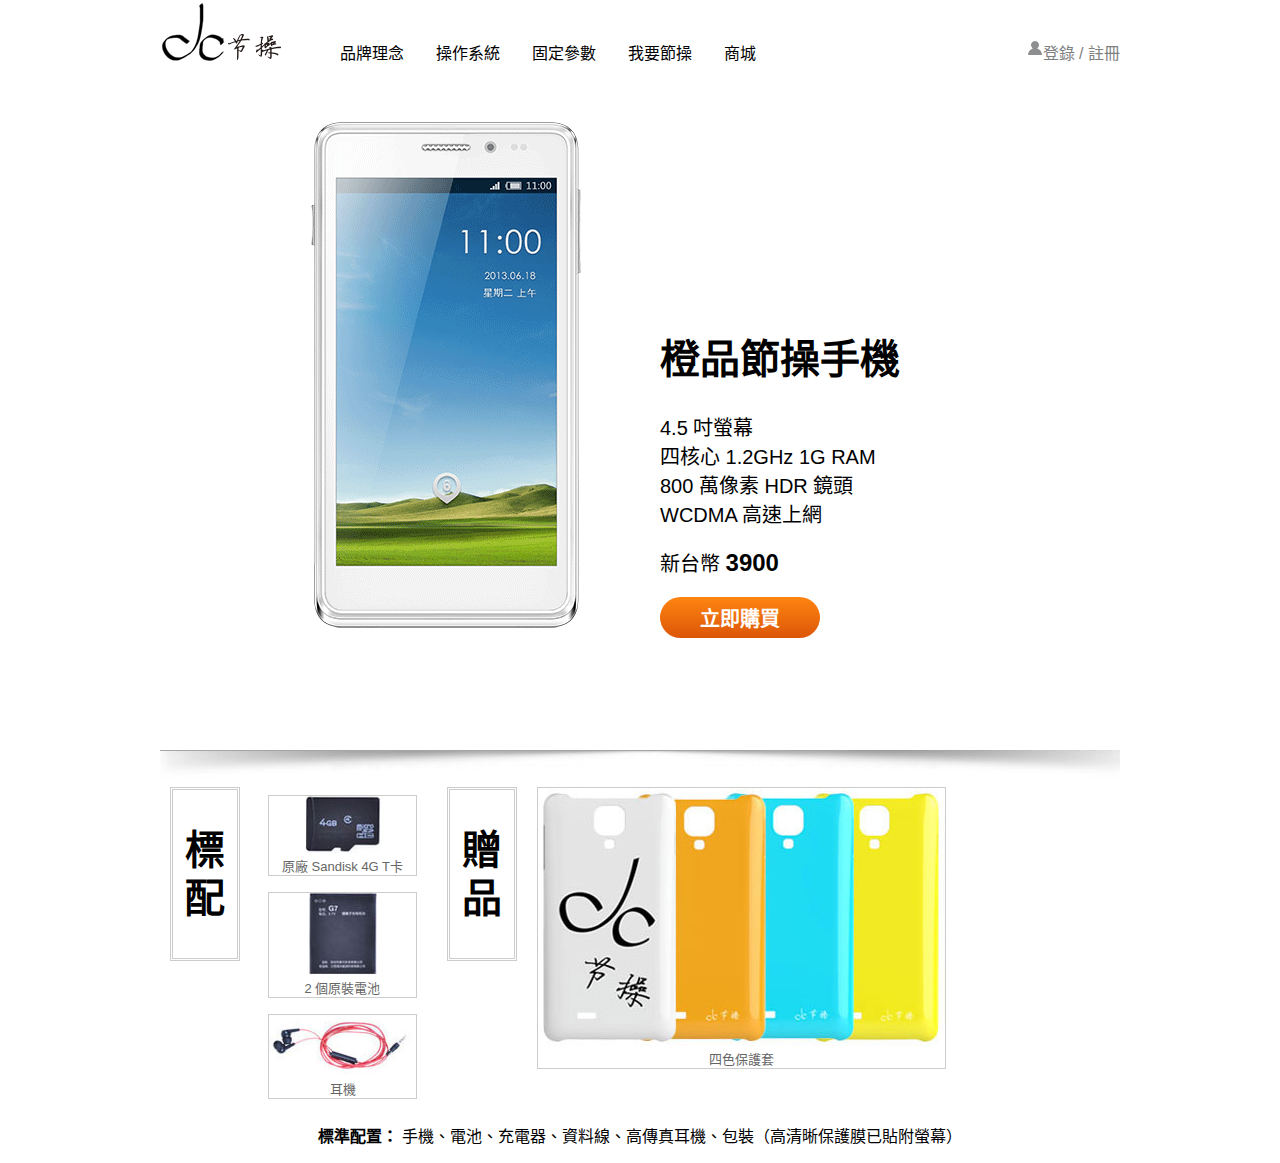
==== hw1/index.html @ b90540cc "HW1" ====
<!doctype html>
<html lang="zh-TW">
<head>
	<meta charset="UTF-8">
	<title>節操手機</title>
	<link rel="stylesheet" href="css/normalize.css">
	<link rel="stylesheet" href="css/styles.css">
</head>
<body>
	<div class="container">
		<header>
			<img src="images/logo.png">
			<ul>
				<li>品牌理念</li>
				<li>操作系統</li>
				<li>固定參數</li>
				<li>我要節操</li>
				<li>商城</li>
			</ul>
			<div><img src="images/login.png">登錄 / 註冊</div>
		</header>
		 <section class="info">
		 	<!-- <img src="images/phone.png" alt=""> -->
			<h1>橙品節操手機</h1>  
			<ul>
				<li>4.5 吋螢幕</li>
				<li>四核心 1.2GHz 1G RAM</li>
				<li>800 萬像素 HDR 鏡頭</li>
				<li>WCDMA 高速上網</li>
			</ul>
			<p>新台幣 <span class="price">3900</span></p>
			<button>立即購買</button>
		</section> 
		<img src="images/shadow.png" alt="">

		<section class="attachment">
			<h2 class="left">
				標配
			</h2>
			<ul class="left">
				<li>
					<figure>
						<img src="images/sd.png" ale="">
						<figcaption>原廠 Sandisk 4G T卡</figcaption>
					</figure>
				</li>
				<li>
					<figure>
						<img src="images/battery.png" ale="">
						<figcaption>2 個原裝電池</figcaption>
					</figure>
				</li>
				<li>
					<figure>
						<img src="images/ear.png" ale="">
						<figcaption>耳機</figcaption>
					</figure>
				</li>
			</ul>
			<h2 class="left">贈品</h2>
			<figure class="left">
				<img src="images/cover.png" ale="">
				<figcaption>四色保護套</figcaption>
			</figure>
			<p>
				<span>標準配置：</span>

				手機、電池、充電器、資料線、高傳真耳機、包裝（高清晰保護膜已貼附螢幕）
			</p>	
		</section>
	</div>
</body>

</html>
---- hw1/css/styles.css ----
.container{
  width: 960px;
  margin: 0 auto;
}
header img{
float:left;
}
header ul{
	list-style-type:none;
  float:left;
  margin-top:1.5em;
}
header li{
	float:left;
  margin:1em;
}
header div{
	color:gray;
  float:right;
  margin-top:2.5em;
}
.info {
font-size: 20px;
  background: url('../images/phone.png') no-repeat 150px center ;
  height: 550px;
  padding-left:500px;
  padding-top: 200px;
  
}
.info h1{
font-size: 40px;
  padding-top:100px;
}
.info ul{
list-style-type: none;
  padding: 0;
}
.info .price{
font-size: 24px;
}
.info button{
border: 0;
  background: -webkit-linear-gradient(top,  #fe8511 0%,#dc5608 100%); /* Chrome10+,Safari5.1+ */
  border-radius: 100px;
  padding: 0.3em 2em;
  color: #fff;
  font-weight: bold;
}
.attachment .left{
float:left;
}
.attachment h2{
	font-size:40px;
  width:40px;
  margin-right:20px;
  border:3px double #ccc;
  padding:0.9em 0.3em;
  line-height:1.2;
  margin-left:10px;
  margin-top:0;
}
.attachment ul{
	margin-top:0;
  margin-right:12px;
  list-style-type:none;
  padding-left:0;
}
.attachment li{
	padding:0.5em;
  border-top:0;
}
.attachment li:first-child figure{
	border-top:1px solid #ccc
}
.attachment p{
	text-align:center;
  clear:left;
}
.attachment figure{
	 margin:0px;
  text-align:center;
  color:#666;
  font-size:13px;
  border:1px solid #ccc;
}
.attachment .head{
	font-weight:bold;
}
span{
  font-weight: bold;
}
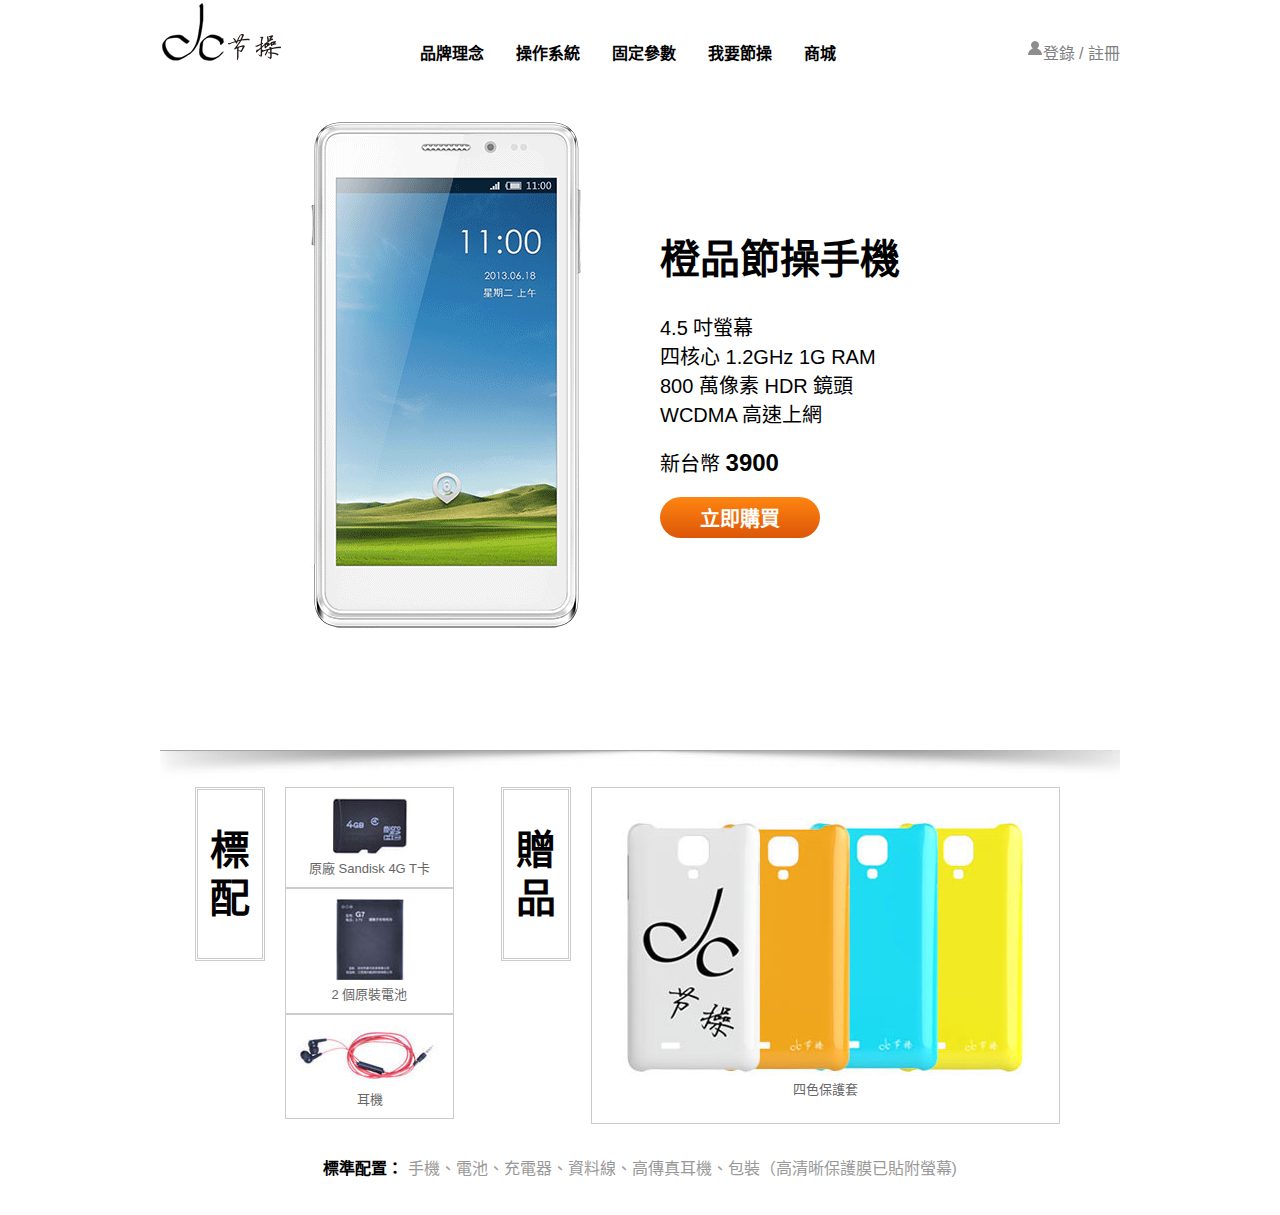
==== commit 08992434: "hw2" ====
--- a/hw1/index.html
+++ b/hw1/index.html
@@ -65,7 +65,7 @@
 			<p>
 				<span>標準配置：</span>
 
-				手機、電池、充電器、資料線、高傳真耳機、包裝（高清晰保護膜已貼附螢幕）
+				手機、電池、充電器、資料線、高傳真耳機、包裝（高清晰保護膜已貼附螢幕)
 			</p>	
 		</section>
 	</div>
--- a/hw1/css/styles.css
+++ b/hw1/css/styles.css
@@ -9,10 +9,12 @@
 	list-style-type:none;
   float:left;
   margin-top:1.5em;
+  padding-left: 120px;
 }
 header li{
 	float:left;
   margin:1em;
+  font-weight: bold;
 }
 header div{
 	color:gray;
@@ -29,7 +31,6 @@
 }
 .info h1{
 font-size: 40px;
-  padding-top:100px;
 }
 .info ul{
 list-style-type: none;
@@ -52,11 +53,11 @@
 .attachment h2{
 	font-size:40px;
   width:40px;
-  margin-right:20px;
   border:3px double #ccc;
   padding:0.9em 0.3em;
   line-height:1.2;
-  margin-left:10px;
+  margin-right:20px;
+  margin-left:35px;
   margin-top:0;
 }
 .attachment ul{
@@ -65,27 +66,31 @@
   list-style-type:none;
   padding-left:0;
 }
-.attachment li{
-	padding:0.5em;
-  border-top:0;
-}
 .attachment li:first-child figure{
 	border-top:1px solid #ccc
 }
 .attachment p{
 	text-align:center;
   clear:left;
+  padding: 20px;
+  color:#999;
 }
 .attachment figure{
 	 margin:0px;
   text-align:center;
   color:#666;
   font-size:13px;
-  border:1px solid #ccc;
+  border:1px solid #ccc; 
+  padding: 10px;
 }
-.attachment .head{
-	font-weight:bold;
+.attachment figure.left img{
+  padding: 20px;
+  padding-bottom: 0px;
+}
+.attachment figure.left figcaption{
+  margin-bottom: 15px;
 }
 span{
   font-weight: bold;
-}+  color:#000;
+}
